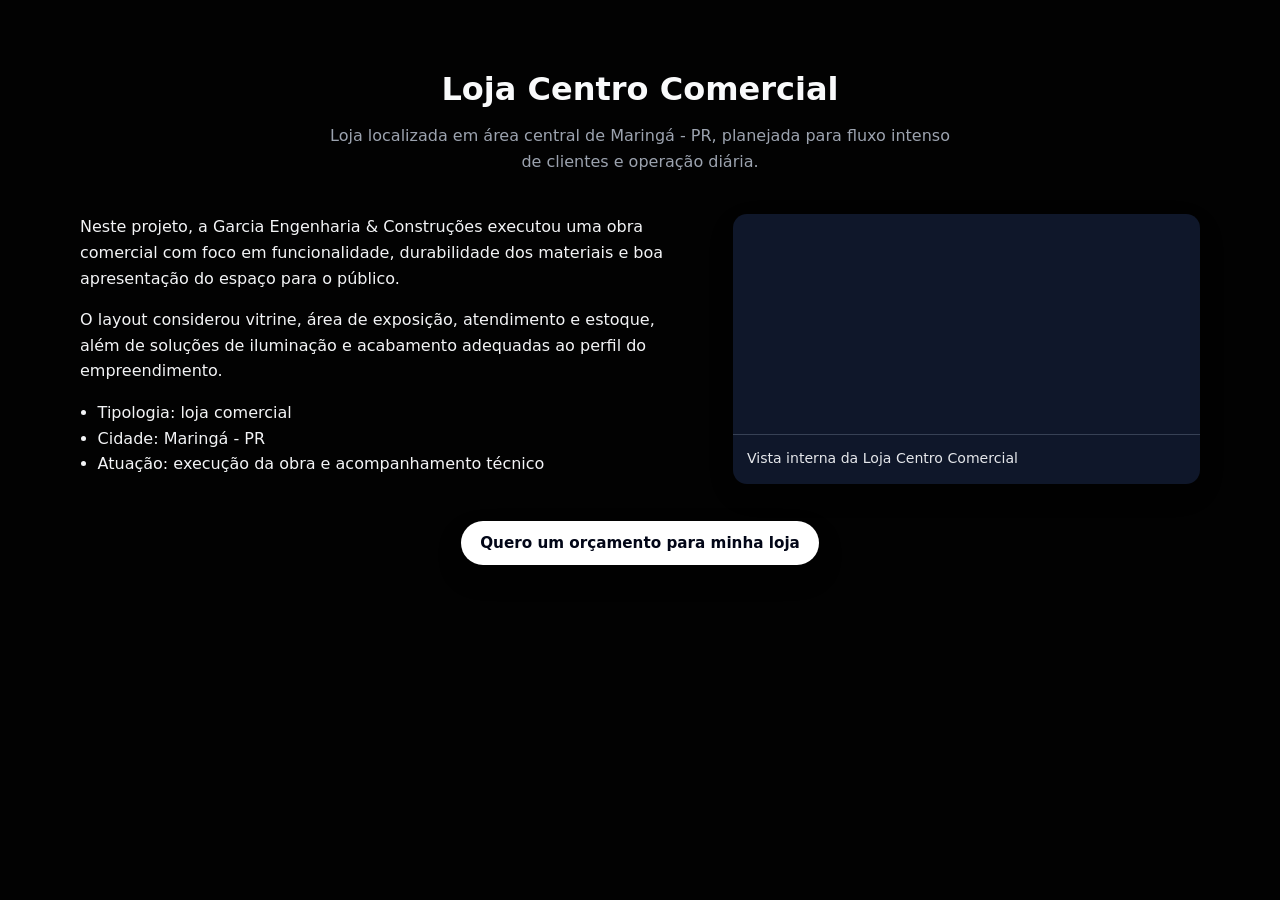
==== projeto-loja-centro-comercial.html @ ddbe1cf2 "commit" ====
<!DOCTYPE html>
<html lang="pt-BR">
<head>
  <meta charset="UTF-8" />
  <meta name="viewport" content="width=device-width, initial-scale=1.0" />
  <title>Loja Centro Comercial | Garcia Engenharia &amp; Construções</title>
  <meta name="description" content="Detalhes da obra Loja Centro Comercial, espaço executado pela Garcia Engenharia &amp; Construções em Maringá-PR." />
  <link rel="stylesheet" href="style.css" />
</head>
<body>
  <main class="section">
    <div class="container">
      <header class="section-header">
        <h1>Loja Centro Comercial</h1>
        <p>Loja localizada em área central de Maringá - PR, planejada para fluxo intenso de clientes e operação diária.</p>
      </header>

      <div class="section-grid">
        <div class="section-text">
          <p>
            Neste projeto, a Garcia Engenharia &amp; Construções executou uma obra comercial com foco em funcionalidade, durabilidade dos
            materiais e boa apresentação do espaço para o público.
          </p>
          <p>
            O layout considerou vitrine, área de exposição, atendimento e estoque, além de soluções de iluminação e acabamento adequadas ao
            perfil do empreendimento.
          </p>

          <ul>
            <li>Tipologia: loja comercial</li>
            <li>Cidade: Maringá - PR</li>
            <li>Atuação: execução da obra e acompanhamento técnico</li>
          </ul>
        </div>

        <div class="section-media">
          <div class="media-card">
            <div class="media-image" style="background-image: url('assents/imagens/projetos/comercial/loja-centro.jpg');"></div>
            <div class="media-label">Vista interna da Loja Centro Comercial</div>
          </div>
        </div>
      </div>

      <div class="section-cta-center">
        <a href="index.html#contato" class="btn btn-primary">Quero um orçamento para minha loja</a>
      </div>
    </div>
  </main>
</body>
</html>
---- style.css ----
:root {
  --color-primary: #ffffff;
  --color-primary-light: #e5e5e5;
  --color-accent: #ffffff;
  --color-bg: #020202;
  --color-bg-alt: #050505;
  --color-text: #f3f4f6;
  --color-text-muted: #9ca3af;
  --shadow-soft: 0 10px 30px rgba(0, 0, 0, 0.08);
  --radius-lg: 14px;
  --radius-md: 10px;
  --radius-sm: 6px;
}

*,
*::before,
*::after {
  box-sizing: border-box;
}

@media (max-width: 768px) {
  .container {
    flex-direction: column;
  }

  .card {
    width: 100%;
  }
}

body {
  margin: 0;
  font-family: "Open Sans", system-ui, -apple-system, BlinkMacSystemFont, "Segoe UI", sans-serif;
  color: var(--color-text);
  background: var(--color-bg);
  line-height: 1.6;
}

img {
  max-width: 100%;
  display: auto;
}

a {
  color: inherit;
  text-decoration: none;
}

.container {
  width: min(1120px, 100% - 2.5rem);
  margin-inline: auto;
}

h1,
h2,
h3,
h4 {
  font-family: "Montserrat", system-ui, -apple-system, BlinkMacSystemFont, "Segoe UI", sans-serif;
  margin: 0 0 0.5rem;
  color: #f9fafb;
}

p {
  margin: 0 0 1rem;
  color: var(--color-text);
}

ul {
  margin: 0;
  padding-left: 1.1rem;
}

/* Topbar */
.topbar {
  background: #000000;
  color: #ffffff;
  font-size: 0.85rem;
}

.topbar-content {
  display: flex;
  align-items: center;
  justify-content: space-between;
  gap: 1rem;
  padding-block: 0.45rem;
}

.topbar-whatsapp {
  padding: 0.25rem 0.75rem;
  border-radius: 999px;
  border: 1px solid rgba(255, 255, 255, 0.8);
  font-weight: 500;
  font-size: 0.8rem;
}

.topbar-whatsapp:hover {
  background: #111111;
  color: #f9fafb;
}

/* Header / Nav */
.header {
  position: sticky;
  top: 0;
  z-index: 40;
  background: rgba(15, 23, 42, 0.97);
  backdrop-filter: blur(14px);
  border-bottom: 1px solid rgba(15, 23, 42, 0.7);
}

.header-content {
  display: flex;
  align-items: center;
  justify-content: space-between;
  gap: 1rem;
  padding-block: 0.7rem;
}

.logo {
  display: flex;
  align-items: center;
  gap: 0.6rem;
}

.logo-img {
  height: 40px;
  width: auto;
  display: block;
}

.logo-mark {
  width: 38px;
  height: 38px;
  border-radius: 12px;
  background: linear-gradient(135deg, var(--color-primary), var(--color-primary-light));
  display: inline-flex;
  align-items: center;
  justify-content: center;
  color: #ffffff;
  font-weight: 700;
  font-size: 1.1rem;
  box-shadow: 0 10px 20px rgba(37, 99, 235, 0.35);
}

.logo-text span {
  display: block;
  font-weight: 700;
  letter-spacing: 0.03em;
  font-size: 1rem;
}

.logo-text small {
  display: block;
  font-size: 0.78rem;
  color: var(--color-text-muted);
}

.nav {
  display: flex;
  align-items: center;
  gap: 1.5rem;
  font-size: 0.95rem;
}

.nav a {
  position: relative;
  color: #e5e7eb;
  font-weight: 500;
}

.nav a::after {
  content: "";
  position: absolute;
  left: 0;
  bottom: -0.3rem;
  width: 0;
  height: 2px;
  border-radius: 999px;
  background: var(--color-primary);
  transition: width 0.2s ease;
}

.nav a:hover::after {
  width: 100%;
}

.btn {
  display: inline-flex;
  align-items: center;
  justify-content: center;
  gap: 0.4rem;
  padding: 0.6rem 1.2rem;
  border-radius: 999px;
  border: none;
  cursor: pointer;
  font-weight: 600;
  font-size: 0.95rem;
  transition: all 0.2s ease;
}

.btn-primary {
  background: #ffffff;
  color: #020617;
  box-shadow: 0 12px 22px rgba(0, 0, 0, 0.4);
}

.btn-primary:hover {
  transform: translateY(-1px);
  box-shadow: 0 16px 30px rgba(0, 0, 0, 0.55);
}

.btn-outline {
  border: 1px solid rgba(148, 163, 184, 0.7);
  color: #e5e7eb;
  background: transparent;
}

.btn-outline:hover {
  border-color: var(--color-primary);
  color: #0f172a;
  background: rgba(249, 250, 251, 0.1);
}

.btn-nav-cta {
  background: #0f172a;
  color: #ffffff;
  padding-inline: 1.4rem;
}

.btn-nav-cta:hover {
  background: #020617;
}

.btn-full {
  width: 100%;
}

.nav-toggle {
  display: none;
  flex-direction: column;
  gap: 0.25rem;
  background: none;
  border: none;
  padding: 0.2rem;
  cursor: pointer;
}

.nav-toggle span {
  width: 24px;
  height: 2px;
  border-radius: 999px;
  background: #0f172a;
}

/* Hero */
.hero {
  position: relative;
  min-height: 80vh;
  display: flex;
  align-items: center;
  padding: 4rem 0 4.5rem;
  background-image: url("assets/hero-obra-principal.jpg");
  background-size: cover;
  background-position: center;
  color: #ffffff;
}

.hero-bg-overlay {
  position: absolute;
  inset: 0;
  background: linear-gradient(120deg, rgba(15, 23, 42, 0.9), rgba(15, 23, 42, 0.45));
}

.hero-content {
  position: relative;
  z-index: 1;
  display: grid;
  grid-template-columns: minmax(0, 1.2fr) minmax(0, 1fr);
  gap: 3rem;
  align-items: center;
}

.hero-text h1 {
  font-size: clamp(2.1rem, 3vw + 1rem, 3rem);
  color: #ffffff;
}

.hero-subtitle {
  font-size: 1.05rem;
  max-width: 32rem;
  color: rgba(248, 250, 252, 0.9);
}

.hero-actions {
  display: flex;
  flex-wrap: wrap;
  gap: 0.9rem;
  margin-top: 1.4rem;
  margin-bottom: 1.8rem;
}

.hero-highlights {
  display: flex;
  flex-wrap: wrap;
  gap: 1.5rem;
}

.hero-highlights div {
  min-width: 140px;
}

.hero-highlights strong {
  display: block;
  font-size: 1.5rem;
}

.hero-highlights span {
  font-size: 0.9rem;
  color: rgba(226, 232, 240, 0.9);
}

.hero-gallery {
  display: grid;
  grid-template-columns: repeat(2, minmax(0, 1fr));
  gap: 0.8rem;
}

.hero-img {
  position: relative;
  border-radius: var(--radius-lg);
  overflow: hidden;
  background-size: cover;
  background-position: center;
  min-height: 160px;
  box-shadow: var(--shadow-soft);
}

.hero-img span {
  position: absolute;
  left: 0.8rem;
  bottom: 0.8rem;
  padding: 0.2rem 0.6rem;
  border-radius: 999px;
  background: rgba(15, 23, 42, 0.75);
  color: #e5e7eb;
  font-size: 0.75rem;
}

.hero-img-1 {
  grid-column: 1 / -1;
  background-image: url("assents/imagens/Foto\ engenheiro.jpg.jpeg");
}





/* Sections */
.section {
  padding: 4rem 0;
}

.section-alt {
  background: var(--color-bg-alt);
}

.section-header {
  text-align: center;
  max-width: 640px;
  margin: 0 auto 2.5rem;
}

.section-header p {
  color: var(--color-text-muted);
}

.section-grid {
  display: grid;
  grid-template-columns: minmax(0, 1.3fr) minmax(0, 1fr);
  gap: 2.8rem;
  align-items: flex-start;
}

.about-columns {
  display: grid;
  grid-template-columns: repeat(2, minmax(0, 1fr));
  gap: 1.5rem;
  margin-top: 1.5rem;
}

.about-values {
  margin-top: 1.2rem;
}

.about-values ul {
  color: var(--color-text-muted);
}

.section-media {
  display: grid;
  gap: 1rem;
}

.media-card {
  border-radius: var(--radius-lg);
  overflow: hidden;
  background: #0f172a;
  color: #e5e7eb;
  box-shadow: var(--shadow-soft);
}

.media-card.secondary {
  max-width: 78%;
  margin-left: auto;
}

.media-image {
  height: 220px;
  background-size: cover;
  background-position: center;
}

.about-image-main {
  background-image: url("assents/imagens/equipe\ acompanhando.png");
}

.about-image-secondary {
  background-image: url("assents/imagens/gestao\ de\ projetos.png");
}

.media-label {
  padding: 0.75rem 0.9rem 0.9rem;
  font-size: 0.88rem;
  border-top: 1px solid rgba(148, 163, 184, 0.3);
}

/* Serviços */
.services-grid {
  display: grid;
  grid-template-columns: repeat(3, minmax(0, 1fr));
  gap: 1.5rem;
}

.service-card {
  background: #020617;
  border-radius: var(--radius-md);
  padding: 1.6rem 1.5rem 1.5rem;
  box-shadow: 0 18px 35px rgba(15, 23, 42, 0.04);
  border: 1px solid rgba(148, 163, 184, 0.35);
}

.service-card h3 {
  font-size: 1.05rem;
}

.service-card p {
  font-size: 0.92rem;
  color: var(--color-text-muted);
}

.service-card ul {
  font-size: 0.9rem;
  color: var(--color-text);
}

.section-cta-center {
  margin-top: 2.3rem;
  text-align: center;
}

/* Por que escolher a Garcia */
.why-grid {
  display: grid;
  grid-template-columns: repeat(3, minmax(0, 1fr));
  gap: 1.5rem;
}

.why-item {
  background: #020617;
  border-radius: var(--radius-md);
  padding: 1.4rem 1.3rem 1.2rem;
  box-shadow: 0 18px 30px rgba(0, 0, 0, 0.35);
  border: 1px solid rgba(55, 65, 81, 0.7);
  font-size: 0.9rem;
}

.why-item h3 {
  font-size: 1rem;
}

.why-item p {
  color: var(--color-text-muted);
}

/* Prova social imediata */
.proof-section {
  border-top: 1px solid rgba(15, 23, 42, 0.9);
  border-bottom: 1px solid rgba(15, 23, 42, 0.9);
}

.proof-grid {
  display: grid;
  grid-template-columns: repeat(4, minmax(0, 1fr));
  gap: 1.5rem;
}

.proof-card {
  background: #020617;
  border-radius: var(--radius-md);
  padding: 1.4rem 1.3rem 1.2rem;
  box-shadow: 0 18px 30px rgba(0, 0, 0, 0.35);
  border: 1px solid rgba(55, 65, 81, 0.8);
  font-size: 0.9rem;
}

.proof-card h3 {
  font-size: 1rem;
  margin-bottom: 0.4rem;
}

.proof-card p {
  color: var(--color-text-muted);
}

/* Portfólio */
.portfolio-filters {
  display: flex;
  flex-wrap: wrap;
  gap: 0.6rem;
  justify-content: center;
  margin-bottom: 1.8rem;
}

.filter-btn {
  padding: 0.4rem 0.95rem;
  border-radius: 999px;
  border: 1px solid rgba(148, 163, 184, 0.7);
  background: #020617;
  font-size: 0.85rem;
  cursor: pointer;
  color: var(--color-text-muted);
}

.filter-btn.active {
  background: #f9fafb;
  color: #020617;
  border-color: #f9fafb;
}
.portfolio-grid {
  display: grid;
  grid-template-columns: repeat(3, minmax(0, 1fr));
  gap: 1.8rem;
}

.portfolio-item {
  background: #020617;
  border-radius: var(--radius-md);
  overflow: hidden;
  box-shadow: 0 18px 30px rgba(15, 23, 42, 0.28);
  border: 1px solid rgba(148, 163, 184, 0.35);
  transition: transform 0.25s ease, box-shadow 0.25s ease, border-color 0.25s ease;
}

.portfolio-link {
  display: flex;
  flex-direction: column;
  height: 100%;
  color: inherit;
  text-decoration: none;
}

.portfolio-image {
  position: relative;
  aspect-ratio: 4 / 3;
  overflow: hidden;
}

.portfolio-image img {
  width: 100%;
  height: 100%;
  object-fit: cover;
  display: block;
  transform: scale(1.02);
  transition: transform 0.4s ease, filter 0.4s ease;
}

.portfolio-overlay {
  position: absolute;
  inset: 0;
  background: linear-gradient(145deg, rgba(15, 23, 42, 0.2), rgba(15, 23, 42, 0.65));
  opacity: 0;
  display: flex;
  align-items: flex-end;
  padding: 0.9rem 1rem;
  transition: opacity 0.4s ease;
}

.portfolio-category {
  display: inline-flex;
  align-items: center;
  padding: 0.18rem 0.7rem;
  border-radius: 999px;
  background: rgba(15, 23, 42, 0.95);
  color: #e5e7eb;
  font-size: 0.75rem;
  font-weight: 600;
  letter-spacing: 0.04em;
  text-transform: uppercase;
}

.portfolio-item:hover {
  transform: translateY(-4px);
  box-shadow: 0 22px 40px rgba(15, 23, 42, 0.6);
  border-color: rgba(249, 250, 251, 0.4);
}

.portfolio-item:hover .portfolio-image img {
  transform: scale(1.06);
  filter: brightness(1.02);
}

.portfolio-item:hover .portfolio-overlay {
  opacity: 1;
}

.portfolio-info {
  padding: 1.1rem 1.2rem 1.2rem;
  font-size: 0.9rem;
  min-height: 130px;
  display: flex;
  flex-direction: column;
  justify-content: space-between;
}

.portfolio-tag {
  display: inline-block;
  margin-top: 0.5rem;
  padding: 0.15rem 0.6rem;
  border-radius: 999px;
  background: rgba(249, 250, 251, 0.06);
  color: #e5e7eb;
  font-size: 0.75rem;
  font-weight: 600;
}

.portfolio-item.hidden {
  display: none;
}

/* Depoimentos */
.testimonials-slider {
  position: relative;
  max-width: 720px;
  margin: 0 auto;
}

.testimonial {
  max-width: 700px;
  width: 90%;
  margin: 0 auto;
  display: none;
  text-align: center;
  background: #020617;
  padding: 25px;
  border-radius: var(--radius-md);
  box-shadow: 0 18px 40px rgba(15, 23, 42, 0.08);
  border: 1px solid rgba(148, 163, 184, 0.35);
}

.testimonial-photo {
  width: 56px;
  height: 56px;
  border-radius: 999px;
  object-fit: cover;
  margin: 0 auto 0.9rem;
  border: 1px solid rgba(156, 163, 175, 0.9);
}



.testimonial.active {
   width: 100%;
  max-width: 500px;
  border-radius: 12px;
  height: auto;
  object-fit: cover;
  display: block;
  margin: 0 auto;
}

.testimonial-text {
  font-style: italic;
  color: var(--color-text-muted);
}

.testimonial-author {
  margin-top: 1.2rem;
  font-weight: 600;
}

.testimonial-role {
  margin-top: 0.1rem;
  font-size: 0.9rem;
  color: var(--color-text-muted);
}

.testimonials-dots {
  display: flex;
  justify-content: center;
  gap: 0.5rem;
  margin-top: 1.5rem;
}

.dot {
  width: 9px;
  height: 9px;
  border-radius: 999px;
  border: none;
  background: rgba(148, 163, 184, 0.8);
  cursor: pointer;
}

.dot.active {
  width: 20px;
  background: #ffffff;
}

/* Contato */
.contact-grid {
  display: grid;
  grid-template-columns: minmax(0, 1.1fr) minmax(0, 1.1fr);
  gap: 2.5rem;
  align-items: flex-start;
}

.contact-block {
  margin-bottom: 1.4rem;
}

.contact-block ul {
  list-style: none;
  padding-left: 0;
  color: var(--color-text-muted);
  font-size: 0.95rem;
}

.contact-block li + li {
  margin-top: 0.2rem;
}

.contact-form-wrapper {
  background: #020617;
  border-radius: var(--radius-lg);
  padding: 1.9rem 1.8rem 1.7rem;
  box-shadow: 0 20px 40px rgba(15, 23, 42, 0.08);
  border: 1px solid rgba(148, 163, 184, 0.4);
}

.contact-form h3 {
  margin-bottom: 1.1rem;
}

.form-group {
  margin-bottom: 0.9rem;
}

.form-group label {
  display: block;
  font-size: 0.85rem;
  margin-bottom: 0.3rem;
  font-weight: 600;
  color: #e5e7eb;
}

.form-group input,
.form-group select,
.form-group textarea {
  width: 100%;
  border-radius: 8px;
  border: 1px solid rgba(148, 163, 184, 0.8);
  padding: 0.65rem 0.75rem;
  font-size: 0.9rem;
  font-family: inherit;
  outline: none;
  transition: border-color 0.15s ease, box-shadow 0.15s ease;
}

.form-group textarea {
  resize: vertical;
}

.form-group input:focus,
.form-group select:focus,
.form-group textarea:focus {
  border-color: var(--color-primary);
  box-shadow: 0 0 0 1px rgba(37, 99, 235, 0.2);
}

.form-note {
  display: block;
  margin-top: 0.6rem;
  font-size: 0.75rem;
  color: var(--color-text-muted);
}

/* Footer */
.footer {
  margin-top: 2rem;
  background: #0f172a;
  color: #e5e7eb;
  padding-top: 2.5rem;
}

.footer-content {
  display: grid;
  grid-template-columns: minmax(0, 1.3fr) minmax(0, 1.3fr);
  gap: 2.5rem;
  align-items: flex-start;
  padding-bottom: 2rem;
}

.footer-brand p {
  color: #9ca3af;
  max-width: 320px;
  font-size: 0.9rem;
}

.footer-logo .logo-mark {
  box-shadow: none;
}

.footer-columns {
  display: grid;
  grid-template-columns: repeat(3, minmax(0, 1fr));
  gap: 1.5rem;
  font-size: 0.87rem;
}

.footer-column h4 {
  color: #e5e7eb;
  font-size: 0.9rem;
  margin-bottom: 0.6rem;
}

.footer-column ul {
  list-style: none;
  padding-left: 0;
  color: #9ca3af;
}

.footer-column li + li {
  margin-top: 0.25rem;
}

.footer-column a:hover {
  color: #ffffff;
}

.social-links {
  display: flex;
  flex-direction: column;
  gap: 0.25rem;
}

.footer-bottom {
  border-top: 1px solid rgba(55, 65, 81, 0.9);
  padding: 0.75rem 0 1.1rem;
  font-size: 0.78rem;
}

.footer-bottom-content {
  display: flex;
  flex-wrap: wrap;
  gap: 0.75rem;
  justify-content: space-between;
  color: #6b7280;
}

.contact-map {
  margin-top: 0.5rem;
  border-radius: var(--radius-md);
  overflow: hidden;
  box-shadow: 0 18px 30px rgba(0, 0, 0, 0.5);
  border: 1px solid rgba(17, 24, 39, 0.9);
}

/* Hero kicker */
.hero-kicker {
  display: inline-block;
  margin-bottom: 0.4rem;
  font-size: 0.8rem;
  letter-spacing: 0.12em;
  text-transform: uppercase;
  color: rgba(249, 250, 251, 0.7);
}

/* Processo */
.process-grid {
  display: grid;
  grid-template-columns: repeat(3, minmax(0, 1fr));
  gap: 1.5rem;
}

.process-step {
  background: #020617;
  border-radius: var(--radius-md);
  padding: 1.4rem 1.3rem 1.3rem;
  box-shadow: 0 18px 30px rgba(0, 0, 0, 0.35);
  border: 1px solid rgba(55, 65, 81, 0.7);
  font-size: 0.9rem;
}

.process-number {
  display: inline-flex;
  align-items: center;
  justify-content: center;
  width: 32px;
  height: 32px;
  border-radius: 999px;
  border: 1px solid rgba(156, 163, 175, 0.9);
  font-size: 0.82rem;
  margin-bottom: 0.6rem;
}

.process-step h3 {
  font-size: 1rem;
}

.process-step p {
  color: var(--color-text-muted);
}

/* Sobre - prova social */
.about-proof {
  margin-top: 1.4rem;
  padding: 1rem 1rem 0.9rem;
  border-radius: var(--radius-md);
  border: 1px dashed rgba(156, 163, 175, 0.7);
  background: rgba(15, 23, 42, 0.4);
  font-size: 0.9rem;
}

.about-proof p {
  margin-bottom: 0.4rem;
}

.section-cta-inline {
  margin-top: 1.2rem;
  display: flex;
  flex-wrap: wrap;
  gap: 0.8rem;
  align-items: center;
}

.section-cta-inline p {
  margin: 0;
  font-size: 0.9rem;
  color: var(--color-text-muted);
}

/* LGPD consent */
.form-consent label {
  display: flex;
  align-items: flex-start;
  gap: 0.4rem;
  font-size: 0.8rem;
  color: var(--color-text-muted);
}

.form-consent input[type="checkbox"] {
  margin-top: 0.1rem;
}

.form-consent a {
  text-decoration: underline;
}

/* Política de privacidade */
.privacy-content {
  max-width: 760px;
  margin: 0 auto;
  font-size: 0.9rem;
  color: var(--color-text-muted);
}

.privacy-content p + p {
  margin-top: 0.7rem;
}

/* Chamada final */
.cta-final {
  border-top: 1px solid rgba(17, 24, 39, 0.9);
}

.cta-final-inner {
  max-width: 640px;
  margin: 0 auto;
  text-align: center;
}

.cta-final-inner p {
  color: var(--color-text-muted);
  margin-bottom: 1.5rem;
}

/* WhatsApp float */
.whatsapp-float {
  position: fixed;
  right: 1.5rem;
  bottom: 1.5rem;
  z-index: 50;
  background: #22c55e;
  color: #ffffff;
  border-radius: 999px;
  padding: 0.7rem 1.1rem;
  box-shadow: 0 15px 30px rgba(22, 163, 74, 0.4);
  font-size: 0.9rem;
  font-weight: 600;
}

.whatsapp-float:hover {
  background: #16a34a;
}

/* Responsividade */
@media (max-width: 920px) {
  .header-content {
    padding-block: 0.6rem;
  }

  .nav {
    position: absolute;
    inset-inline: 0;
    top: 100%;
    background: rgba(15, 23, 42, 0.98);
    flex-direction: column;
    align-items: flex-start;
    padding: 0.75rem 1.25rem 1.1rem;
    border-bottom: 1px solid rgba(15, 23, 42, 0.7);
    transform-origin: top;
    transform: scaleY(0.3);
    opacity: 0;
    pointer-events: none;
    gap: 0.6rem;
  }

  .nav.open {
    transform: scaleY(1);
    opacity: 1;
    pointer-events: auto;
  }

  .nav a::after {
    display: none;
  }

  .btn-nav-cta {
    margin-top: 0.4rem;
  }

  .nav-toggle {
    display: inline-flex;
  }

  .hero {
    padding-top: 3.2rem;
    padding-bottom: 3.2rem;
  }

  .hero-content {
    grid-template-columns: minmax(0, 1fr);
  }

  .hero-gallery {
    display: none;
  }

  .section-grid {
    grid-template-columns: minmax(0, 1fr);
  }

  .media-card.secondary {
    max-width: 100%;
    margin-left: 0;
  }

  .services-grid,
  .portfolio-grid,
  .process-grid,
  .proof-grid,
  .why-grid {
    grid-template-columns: repeat(2, minmax(0, 1fr));
  }

  .contact-grid {
    grid-template-columns: minmax(0, 1fr);
  }

  .footer-content {
    grid-template-columns: minmax(0, 1fr);
  }
}

@media (max-width: 640px) {
  .topbar-content {
    flex-direction: column;
    align-items: flex-start;
  }

  .hero {
    min-height: 70vh;
  }

  .section {
    padding: 3rem 0;
  }

  .services-grid,
  .portfolio-grid,
  .process-grid,
  .proof-grid,
  .why-grid {
    grid-template-columns: minmax(0, 1fr);
  }

  .contact-form-wrapper {
    padding: 1.4rem 1.3rem 1.3rem;
  }

  .footer-columns {
    grid-template-columns: minmax(0, 1fr);
  }

  .whatsapp-float {
    right: 1rem;
    bottom: 1rem;
  }
}
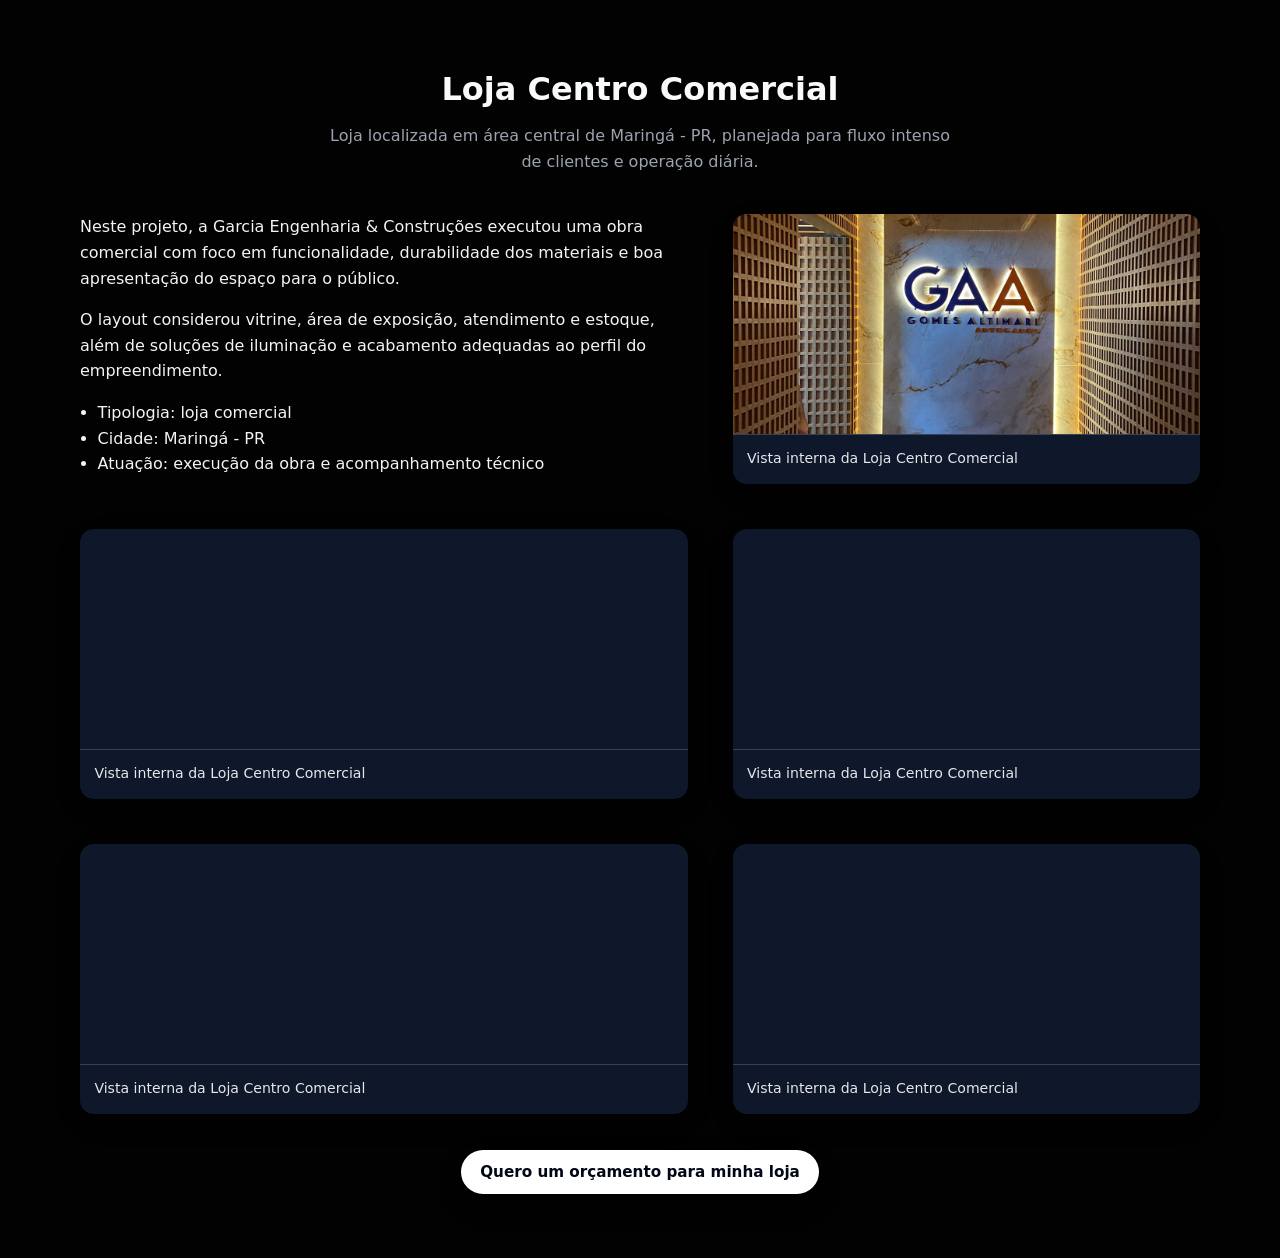
==== commit c348aec9: "comit" ====
--- a/projeto-loja-centro-comercial.html
+++ b/projeto-loja-centro-comercial.html
@@ -35,6 +35,35 @@
 
         <div class="section-media">
           <div class="media-card">
+            <div class="media-image" style="background-image: url('assents/ect-G.A.A/cm-12.jpg');"></div>
+            <div class="media-label">Vista interna da Loja Centro Comercial</div>
+          </div>
+        </div>
+
+        <div class="section-media">
+          <div class="media-card">
+            <div class="media-image" style="background-image: url('assents/imagens/projetos/comercial/loja-centro.jpg');"></div>
+            <div class="media-label">Vista interna da Loja Centro Comercial</div>
+          </div>
+        </div>
+
+        <div class="section-media">
+          <div class="media-card">
+            <div class="media-image" style="background-image: url('assents/imagens/projetos/comercial/loja-centro.jpg');"></div>
+            <div class="media-label">Vista interna da Loja Centro Comercial</div>
+          </div>
+        </div>
+
+        <div class="section-media">
+          <div class="media-card">
+            <div class="media-image" style="background-image: url('assents/imagens/projetos/comercial/loja-centro.jpg');"></div>
+            <div class="media-label">Vista interna da Loja Centro Comercial</div>
+          </div>
+        </div>
+
+
+        <div class="section-media">
+          <div class="media-card">
             <div class="media-image" style="background-image: url('assents/imagens/projetos/comercial/loja-centro.jpg');"></div>
             <div class="media-label">Vista interna da Loja Centro Comercial</div>
           </div>
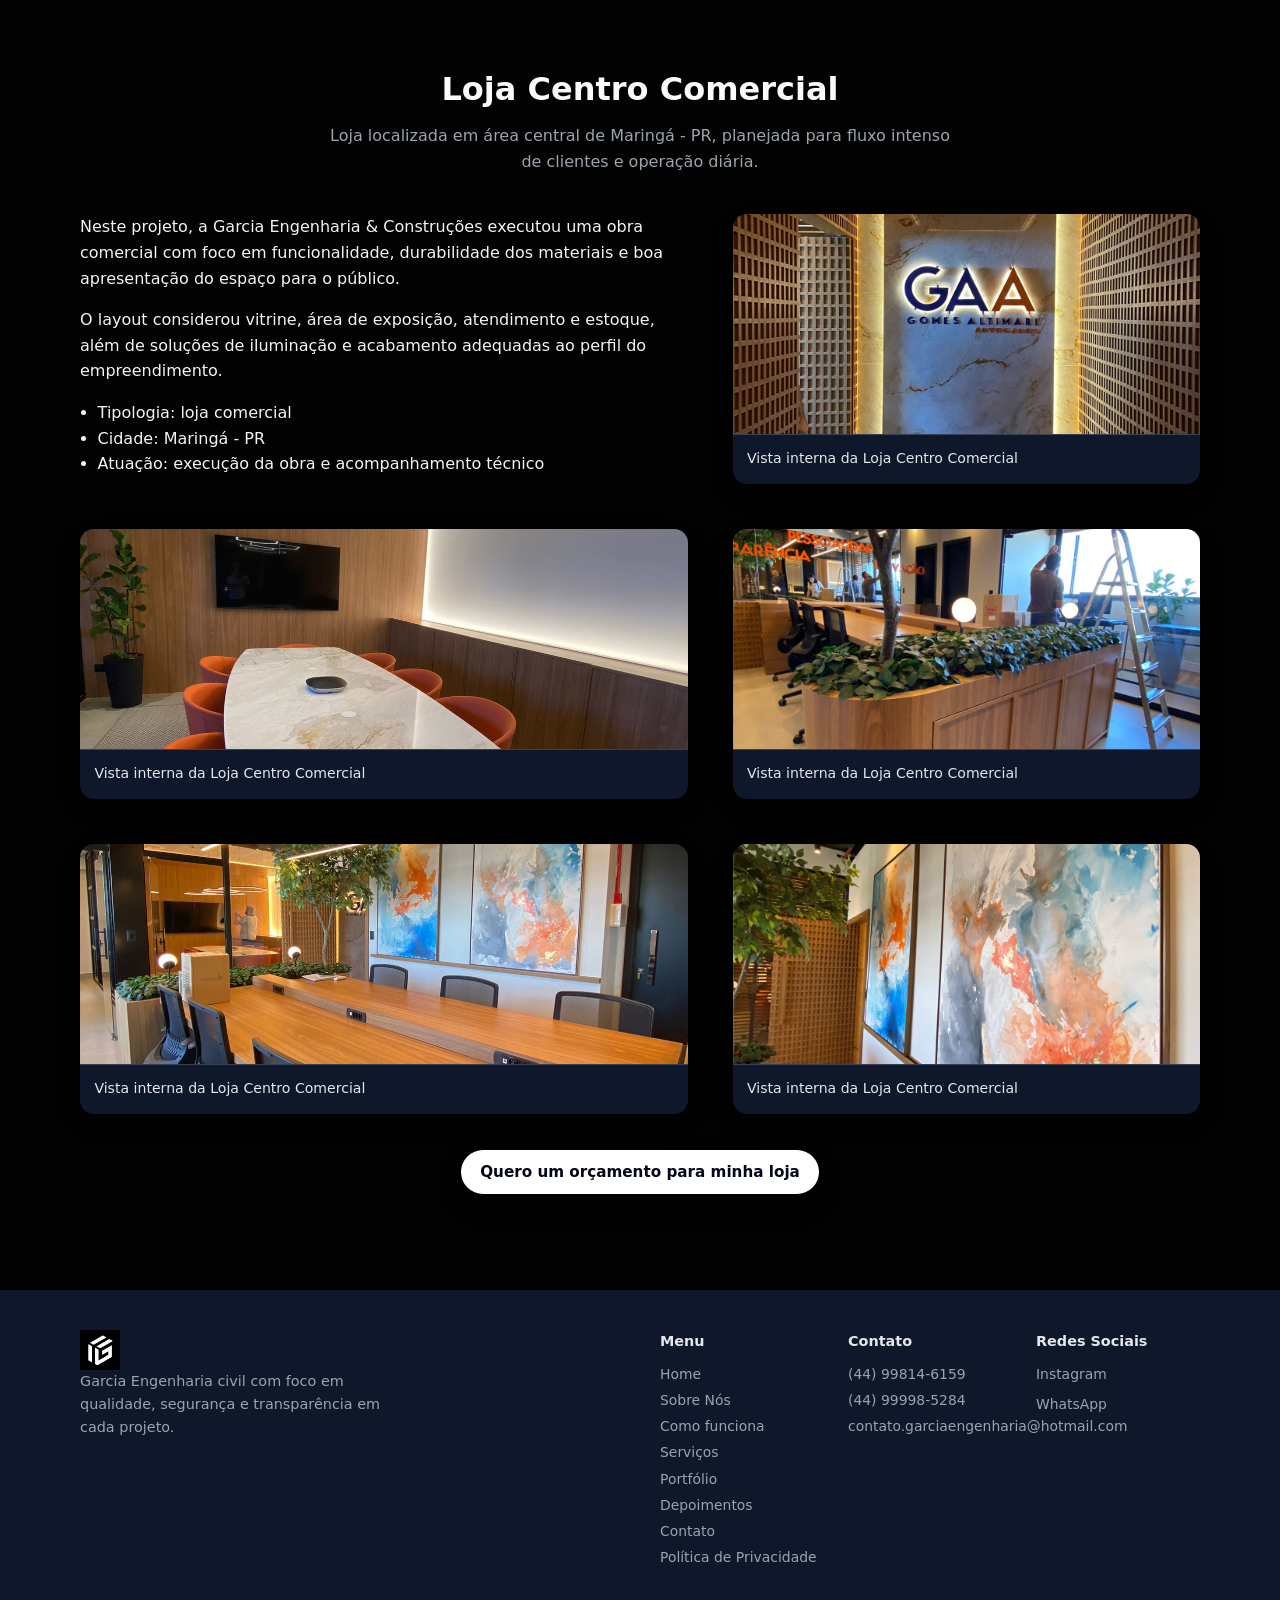
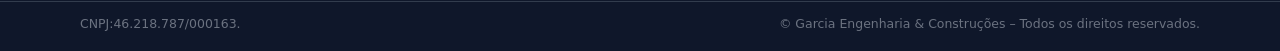
==== commit 940a9b19: "Update projeto-loja-centro-comercial.html" ====
--- a/projeto-loja-centro-comercial.html
+++ b/projeto-loja-centro-comercial.html
@@ -42,21 +42,21 @@
 
         <div class="section-media">
           <div class="media-card">
-            <div class="media-image" style="background-image: url('assents/imagens/projetos/comercial/loja-centro.jpg');"></div>
+            <div class="media-image" style="background-image: url('assents/ect-G.A.A/cm-09.jpg');"></div>
             <div class="media-label">Vista interna da Loja Centro Comercial</div>
           </div>
         </div>
 
         <div class="section-media">
           <div class="media-card">
-            <div class="media-image" style="background-image: url('assents/imagens/projetos/comercial/loja-centro.jpg');"></div>
+            <div class="media-image" style="background-image: url('assents/ect-G.A.A/cm-03.jpg');"></div>
             <div class="media-label">Vista interna da Loja Centro Comercial</div>
           </div>
         </div>
 
         <div class="section-media">
           <div class="media-card">
-            <div class="media-image" style="background-image: url('assents/imagens/projetos/comercial/loja-centro.jpg');"></div>
+            <div class="media-image" style="background-image: url('assents/ect-G.A.A/cm-07.jpg');"></div>
             <div class="media-label">Vista interna da Loja Centro Comercial</div>
           </div>
         </div>
@@ -64,7 +64,7 @@
 
         <div class="section-media">
           <div class="media-card">
-            <div class="media-image" style="background-image: url('assents/imagens/projetos/comercial/loja-centro.jpg');"></div>
+            <div class="media-image" style="background-image: url('assents/ect-G.A.A/cm-06.jpg');"></div>
             <div class="media-label">Vista interna da Loja Centro Comercial</div>
           </div>
         </div>
@@ -75,6 +75,58 @@
       </div>
     </div>
   </main>
+  <footer class="footer">
+    <div class="container footer-content">
+      <div class="footer-brand">
+        <div class="logo footer-logo">
+          <img src="assents/imagens/foto da garcia.jpg" alt="Garcia Engenharia &amp; Construções" class="logo-img" />
+        </div>
+        <p>
+          Garcia Engenharia civil com foco em qualidade, segurança e transparência em cada projeto.
+        </p>
+      </div>
+
+      <div class="footer-columns">
+        <div class="footer-column">
+          <h4>Menu</h4>
+          <ul>
+            <li><a href="#home">Home</a></li>
+            <li><a href="#sobre">Sobre Nós</a></li>
+              <li><a href="#processo">Como funciona</a></li>
+            <li><a href="#servicos">Serviços</a></li>
+            <li><a href="#portfolio">Portfólio</a></li>
+            <li><a href="#depoimentos">Depoimentos</a></li>
+            <li><a href="#contato">Contato</a></li>
+              <li><a href="#privacidade">Política de Privacidade</a></li>
+          </ul>
+        </div>
+
+        <div class="footer-column">
+          <h4>Contato</h4>
+          <ul>
+            <li>(44) 99814-6159</li>
+            <li>(44) 99998-5284</li>
+            <li>contato.garciaengenharia@hotmail.com</li>
+          </ul>
+        </div>
+
+        <div class="footer-column">
+          <h4>Redes Sociais</h4>
+          <ul class="social-links">
+            <li><a href="https://www.instagram.com/garcia.eng" target="_blank" rel="noopener">Instagram</a></li>
+              <li><a href="https://wa.me/5544998146159" target="_blank" rel="noopener">WhatsApp</a></li>
+          </ul>
+        </div>
+      </div>
+    </div>
+
+    <div class="footer-bottom">
+      <div class="container footer-bottom-content">
+        <span>CNPJ:46.218.787/000163.</span>
+        <span>© Garcia Engenharia &amp; Construções – Todos os direitos reservados.</span>
+      </div>
+    </div>
+  </footer>
 </body>
 </html>
 
